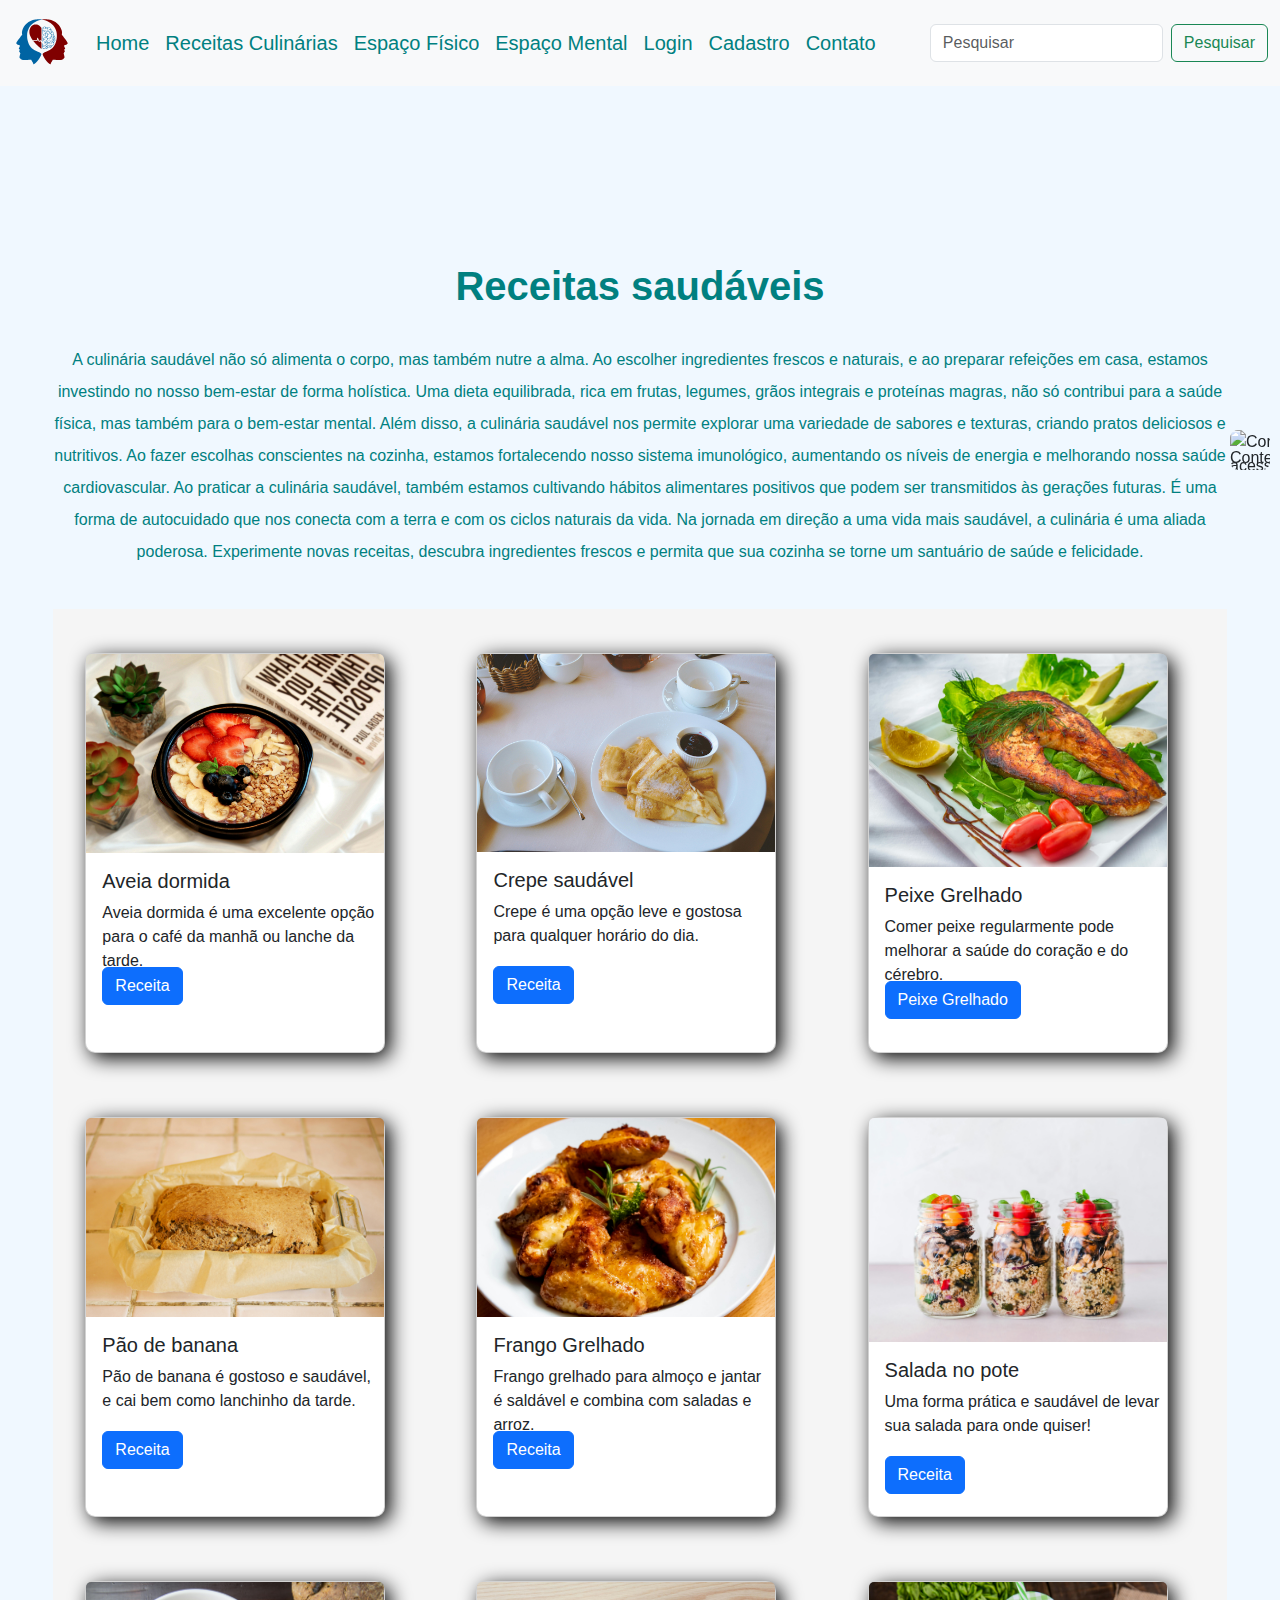
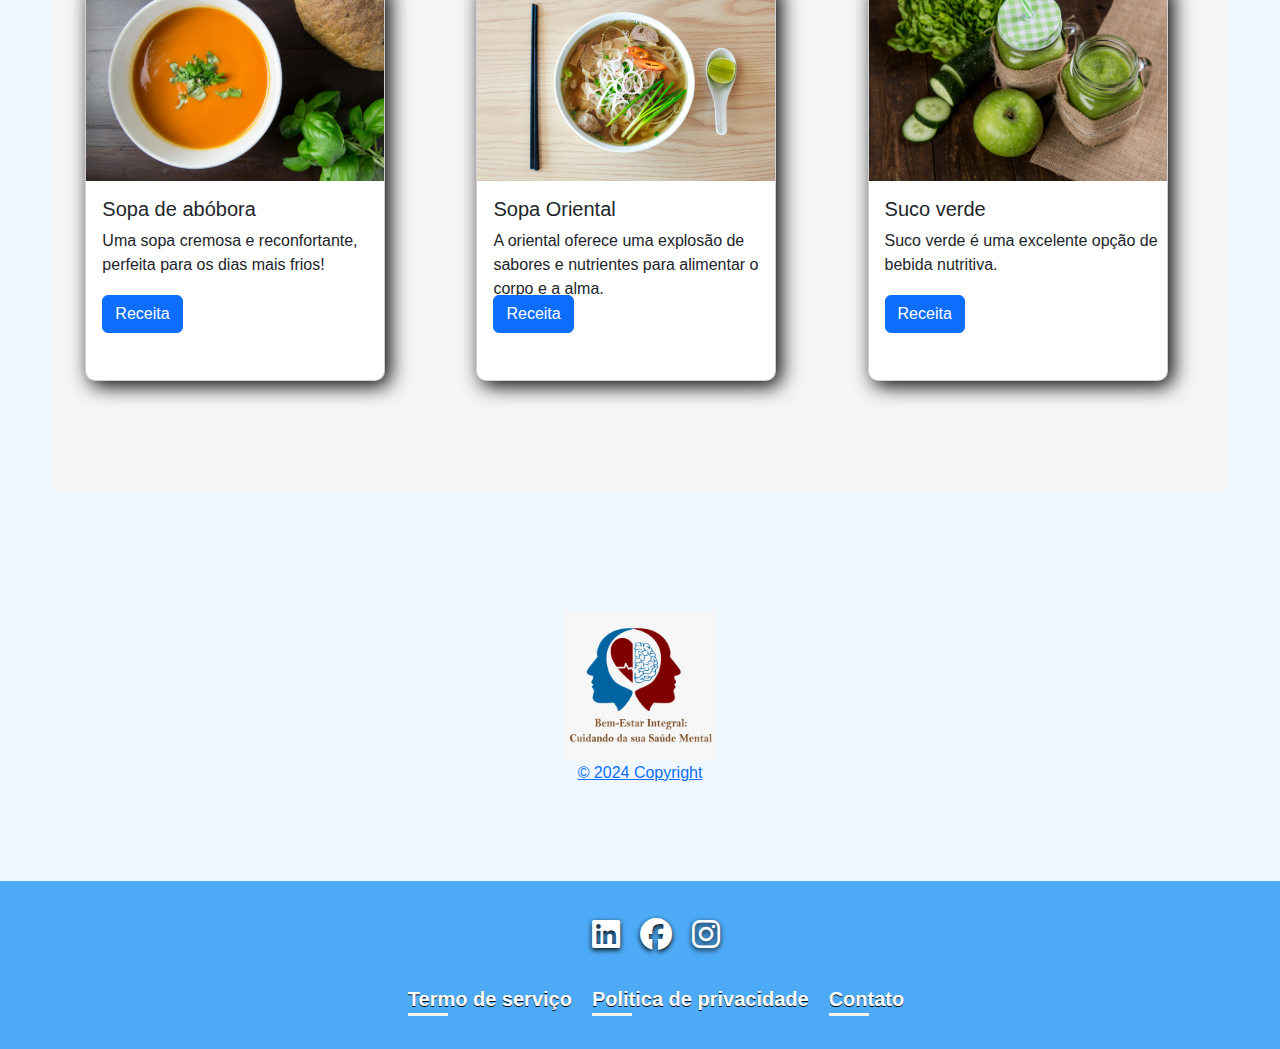
==== sections/receitas.html @ 94f9909b "adicionando pagina" ====
<!DOCTYPE html>
<html lang="pt-br">
  <head>
    <meta charset="UTF-8" />
    <meta name="viewport" content="width=device-width, initial-scale=1.0" />
    <title>Receitas Culinárias</title>
    <!--Chamada (linkagem) da biblioteca Bootstrap-->
    <link
      href="https://cdn.jsdelivr.net/npm/bootstrap@5.3.3/dist/css/bootstrap.min.css"
      rel="stylesheet"
      integrity="sha384-QWTKZyjpPEjISv5WaRU9OFeRpok6YctnYmDr5pNlyT2bRjXh0JMhjY6hW+ALEwIH"
      crossorigin="anonymous"
    />

    <!--Script do Bootstrap-->
    <script
      src="https://cdn.jsdelivr.net/npm/bootstrap@5.3.3/dist/js/bootstrap.bundle.min.js"
      integrity="sha384-YvpcrYf0tY3lHB60NNkmXc5s9fDVZLESaAA55NDzOxhy9GkcIdslK1eN7N6jIeHz"
      crossorigin="anonymous"
    ></script>

    <!--Chamada (linkaguem) do arquivo CSS-->
    <link rel="stylesheet" href="../assets/css/receitas.css" />

    <!--Chamada (linkagem) da biblioteca dos icones (fontawesome)-->
    <link rel="stylesheet" href="../plugins/fontawesome/css/all.min.css" />

    <!--Chamada (linkaguem) do arquivo JavaScript-->
    <script src="#" defer></script>
  </head>

  <body>
    <!--Seção1 - barra de navegação-->

    <!--acessibilidade-->
    <div vw class="enabled">
      <div vw-access-button class="active"></div>
      <div vw-plugin-wrapper>
        <div class="vw-plugin-top-wrapper"></div>
      </div>
    </div>
    <script src="../assets/js/libras.js"></script>
    <script>
      new window.VLibras.Widget('https://vlibras.gov.br/app');
    </script>
    <!---->

    <header>
      <!--Barra de navegação-->
      <nav class="navbar navbar-expand-lg bg-body-tertiary" id="navbar">
        <div class="container-fluid">
          <!--Start logo-->
          <a class="navbar-brand" href="#"
            ><img
              src="../assets/img/home/logo/logo.svg"
              alt="logo"
              width=""
              height="60"
          /></a>
          <!--End logo-->
          <button
            class="navbar-toggler"
            type="button"
            data-bs-toggle="collapse"
            data-bs-target="#navbarTogglerDemo02"
            aria-controls="navbarTogglerDemo02"
            aria-expanded="false"
            aria-label="Toggle navigation"
          >
            <span class="navbar-toggler-icon"></span>
          </button>
          <div class="collapse navbar-collapse" id="navbarTogglerDemo02">
            <ul class="navbar-nav me-auto mb-2 mb-lg-0">
              <!--home-->
              <li class="nav-item">
                <a
                  class="nav-link"
                  href="../index.html"
                  style="font-size: 20px; color: teal"
                >
                  Home</a
                >
              </li>
              <!--Receitas Culinarias-->
              <li class="nav-item">
                <a
                  class="nav-link"
                  href="../sections/receitas.html"
                  style="font-size: 20px; color: teal"
                >
                  Receitas Culinárias</a
                >
              </li>
              <!--Espaço Físico-->
              <li class="nav-item">
                <a
                  class="nav-link"
                  href="../sections/space_fisico.html"
                  style="font-size: 20px; color: teal"
                >
                  Espaço Físico</a
                >
              </li>
              <!--Espaço Mental-->
              <li class="nav-item">
                <a
                  class="nav-link"
                  href="../sections/space_mental.html"
                  style="font-size: 20px; color: teal"
                >
                  Espaço Mental</a
                >
              </li>
              <!--Login-->
              <li class="nav-item">
                <a
                  class="nav-link"
                  href="../sections/login.html"
                  style="font-size: 20px; color: teal"
                >
                  Login</a
                >
              </li>
              <!--Cadastro-->
              <li class="nav-item">
                <a
                  class="nav-link"
                  href="../sections/cadastro.html"
                  style="font-size: 20px; color: teal"
                >
                  Cadastro</a
                >
              </li>
              <!--Contato-->
              <li class="nav-item">
                <a
                  class="nav-link"
                  href="../sections/contato.html"
                  style="font-size: 20px; color: teal"
                >
                  Contato</a
                >
              </li>
            </ul>
            <!--Barra de pesquisa-->
            <form class="d-flex" role="search">
              <input
                class="form-control me-2"
                type="search"
                placeholder="Pesquisar"
                aria-label="Search"
              />
              <button class="btn btn-outline-success" type="submit">
                Pesquisar
              </button>
            </form>
          </div>
        </div>
      </nav>
    </header>

    <main>
      <br />
      <br />
      <br />
      <br />
      <h1 style="text-align: center">Receitas saudáveis</h1>
    <div class="text-about">
      <p>
        A culinária saudável não só alimenta o corpo, mas também nutre a alma. Ao escolher ingredientes frescos e naturais, e ao preparar refeições em casa, estamos investindo no nosso bem-estar de forma holística. Uma dieta equilibrada, rica em frutas, legumes, grãos integrais e proteínas magras, não só contribui para a saúde física, mas também para o bem-estar mental.

Além disso, a culinária saudável nos permite explorar uma variedade de sabores e texturas, criando pratos deliciosos e nutritivos. Ao fazer escolhas conscientes na cozinha, estamos fortalecendo nosso sistema imunológico, aumentando os níveis de energia e melhorando nossa saúde cardiovascular.

Ao praticar a culinária saudável, também estamos cultivando hábitos alimentares positivos que podem ser transmitidos às gerações futuras. É uma forma de autocuidado que nos conecta com a terra e com os ciclos naturais da vida.

Na jornada em direção a uma vida mais saudável, a culinária é uma aliada poderosa. Experimente novas receitas, descubra ingredientes frescos e permita que sua cozinha se torne um santuário de saúde e felicidade.
      </p>
    </div>

      

      <section
        id="cards"
        class="col-11 m-auto row row-cols-1 row-cols-md-3 g-4"
      >
        <!--card receita 01-->
        <div class="col">
          <div class="card">
            <img
              src="../assets/img/receitas/food_07.jpg"
              class="card-img-top"
              alt="..."
            />
            <div class="card-body">
              <h5 class="card-title">Aveia dormida</h5>
              <p class="card-text">
                Aveia dormida é uma excelente opção para o café da manhã ou lanche da tarde.
              </p>
              <!-- Button trigger modal -->
              <button
                type="button"
                class="btn btn-primary"
                data-bs-toggle="modal"
                data-bs-target="#modalaveia"
              >
                Receita
              </button>
              <!-- Modal -->
              <div
                class="modal fade"
                id="modalaveia"
                tabindex="-1"
                aria-labelledby="exampleModalLabel"
                aria-hidden="true"
              >
                <div class="modal-dialog">
                  <div class="modal-content">
                    <div class="modal-header">
                      <h5 class="modal-title" id="exampleModalLabel">
                        Aveia dormida
                      </h5>
                      <button
                        type="button"
                        class="btn-close"
                        data-bs-dismiss="modal"
                        aria-label="Fechar"
                      ></button>
                    </div>
                    <div class="modal-body">
                      <h4>Ingredientes:</h4>
                      <ul>
                        <li>1/2 xícara de aveia em flocos</li>
                        <li>1/2 xícara de leite de amêndoa (ou leite de sua preferência)</li>
                        <li>1 colher de sopa de iogurte grego</li>
                        <li>1 colher de chá de mel (opcional)</li>
                        <li>Morangos fatiados</li>
                      </ul>
                      
                      <h4>Modo de Preparo:</h4>
                      
                      <ol>
                        <li>Misture a aveia, o leite de amêndoa, o iogurte grego e o mel em um recipiente.</li>
                        <li>Cubra e deixe na geladeira durante a noite.</li>
                        <li>Pela manhã, sirva a aveia dormida em um prato ou tigela e adicione os morangos fatiados por cima.</li>
                        <li>Aproveite sua aveia dormida com morango!</li>
                      </ol>                      
                    </div>
                    <div class="modal-footer">
                      <button
                        type="button"
                        class="btn btn-secondary"
                        data-bs-dismiss="modal"
                      >
                        Fechar
                      </button>
                    </div>
                  </div>
                </div>
              </div>
            </div>
          </div>
        </div>

        <!--card receita 02-->
        <div class="col">
          <div class="card">
            <img
              src="../assets/img/receitas/food_02.jpg"
              class="card-img-top"
              alt="..."
            />
            <div class="card-body">
              <h5 class="card-title">Crepe saudável</h5>
              <p class="card-text">
                Crepe é uma opção leve e gostosa para qualquer horário do dia.
              </p>
              <!-- Button trigger modal -->
              <button
                type="button"
                class="btn btn-primary"
                data-bs-toggle="modal"
                data-bs-target="#modalcrepe"
              >
                Receita
              </button>
              <!-- Modal -->
              <div
                id="modalcrepe"
                class="modal fade"
                id="exampleModal"
                tabindex="-1"
                aria-labelledby="exampleModalLabel"
                aria-hidden="true"
              >
                <div class="modal-dialog">
                  <div class="modal-content">
                    <div class="modal-header">
                      <h5 class="modal-title" id="exampleModalLabel">
                        Crepe saudável
                      </h5>
                      <button
                        type="button"
                        class="btn-close"
                        data-bs-dismiss="modal"
                        aria-label="Close"
                      ></button>
                    </div>
                    <div class="modal-body">
                      <h4>Ingredientes:</h4>
                      <ul>
                        <li>1 ovo</li>
                        <li>2 colheres de sopa de farinha de aveia (ou farinha de trigo integral)</li>
                        <li>1/4 xícara de leite de amêndoa (ou leite de sua preferência)</li>
                        <li>1 colher de chá de óleo de coco (ou óleo vegetal)</li>
                        <li>Frutas frescas a gosto (por exemplo, banana, morango, mirtilo)</li>
                        <li>Mel ou xarope de bordo para adoçar (opcional)</li>
                      </ul>
                      
                      <h4>Modo de Preparo:</h4>
                      
                      <ol>
                        <li>Em uma tigela, bata o ovo.</li>
                        <li>Adicione a farinha de aveia e o leite de amêndoa, misture bem até obter uma massa homogênea.</li>
                        <li>Aqueça uma frigideira antiaderente e adicione o óleo de coco.</li>
                        <li>Despeje um pouco da massa na frigideira, espalhando-a para formar um crepe fino.</li>
                        <li>C cozinhe por cerca de 1-2 minutos de cada lado, até dourar levemente.</li>
                        <li>Retire o crepe da frigideira e recheie com as frutas frescas.</li>
                        <li>Dobre o crepe ao meio ou enrole-o e sirva.</li>
                        <li>Adicione mel ou xarope de bordo, se desejar.</li>
                      </ol>
                      
                    </div>
                    <div class="modal-footer">
                      <button
                        type="button"
                        class="btn btn-secondary"
                        data-bs-dismiss="modal"
                      >
                        Fechar
                      </button>
                    </div>
                  </div>
                </div>
              </div>
            </div>
          </div>
        </div>

        <!--card receita 03-->
        <div class="col">
          <div class="card">
            <img
              src="../assets/img/receitas/food_03.jpg"
              class="card-img-top"
              alt="..."
            />
            <div class="card-body">
              <h5 class="card-title">Peixe Grelhado</h5>
              <p class="card-text">
                Comer peixe regularmente pode melhorar a saúde do coração e do cérebro.
              </p>
              <!-- Button trigger modal -->
              <button
                type="button"
                class="btn btn-primary"
                data-bs-toggle="modal"
                data-bs-target="#modalpeixe"
              >
                Peixe Grelhado
              </button>
              <!-- Modal -->
              <div
                id="modalpeixe"
                class="modal fade"
                id="exampleModal"
                tabindex="-1"
                aria-labelledby="exampleModalLabel"
                aria-hidden="true"
              >
                <div class="modal-dialog">
                  <div class="modal-content">
                    <div class="modal-header">
                      <h5 class="modal-title" id="exampleModalLabel">
                        Peixe grelhado
                      </h5>
                      <button
                        type="button"
                        class="btn-close"
                        data-bs-dismiss="modal"
                        aria-label="Close"
                      ></button>
                    </div>
                    <div class="modal-body">
                      <h4>Ingredientes</h4>
                      <ul>
                        <li>Peça de filé de peixe fresco (salmão, tilápia, robalo, etc.)</li>
                        <li>Azeite de oliva extra virgem</li>
                        <li>Sal e pimenta a gosto</li>
                        <li>Ervas frescas (salsa, coentro, tomilho) ou secas</li>
                        <li>Limão (opcional)</li>
                    </ul>
                    <h4>Modo de Preparo:</h4>
                    <ol>
                        <li>Pré-aqueça a grelha em fogo médio-alto.</li>
                        <li>Tempere o filé de peixe com azeite de oliva, sal, pimenta e suas ervas preferidas.</li>
                        <li>Grelhe o peixe por 3-4 minutos de cada lado, ou até que esteja cozido ao seu gosto.</li>
                        <li>Sirva com fatias de limão, se desejar.</li>
                    </ol>
                    </div>
                    <div class="modal-footer">
                      <button
                        type="button"
                        class="btn btn-secondary"
                        data-bs-dismiss="modal"
                      >
                        Fechar
                      </button>
                    </div>
                  </div>
                </div>
              </div>
            </div>
          </div>
        </div>

        <!--card receita 04-->
        <div class="col">
          <div class="card">
            <img
              src="../assets/img/receitas/food_04.jpg"
              class="card-img-top"
              alt="..."
            />
            <div class="card-body">
              <h5 class="card-title">Pão de banana</h5>
              <p class="card-text">
                Pão de banana é gostoso e saudável, e cai bem como lanchinho da tarde.
              </p>
              <!-- Button trigger modal -->
              <button
                type="button"
                class="btn btn-primary"
                data-bs-toggle="modal"
                data-bs-target="#bananamodal"
              >
                Receita
              </button>
              <!-- Modal -->
              <div
                id="bananamodal"
                class="modal fade"
                id="exampleModal"
                tabindex="-1"
                aria-labelledby="exampleModalLabel"
                aria-hidden="true"
              >
                <div class="modal-dialog">
                  <div class="modal-content">
                    <div class="modal-header">
                      <h5 class="modal-title" id="exampleModalLabel">
                        Pão de banana
                      </h5>
                      <button
                        type="button"
                        class="btn-close"
                        data-bs-dismiss="modal"
                        aria-label="Close"
                      ></button>
                    </div>
                    <div class="modal-body">
                      <h4>Ingredientes:</h4>
    <ul>
        <li>3 bananas maduras</li>
        <li>1/3 xícara de óleo vegetal</li>
        <li>1 ovo</li>
        <li>1/2 xícara de açúcar</li>
        <li>1 1/2 xícara de farinha de trigo</li>
        <li>1 colher de chá de bicarbonato de sódio</li>
        <li>1 colher de chá de essência de baunilha</li>
        <li>Uma pitada de sal</li>
        <li>Opcional: nozes picadas, passas ou gotas de chocolate</li>
    </ul>
    <h4>Modo de Preparo:</h4>
    <ol>
        <li>Pré-aqueça o forno a 180°C e unte uma forma para pão.</li>
        <li>Em uma tigela grande, amasse as bananas até ficarem homogêneas.</li>
        <li>Adicione o óleo vegetal, o ovo, o açúcar e a essência de baunilha, misturando bem.</li>
        <li>Acrescente a farinha de trigo, o bicarbonato de sódio e o sal, misturando até formar uma massa uniforme.</li>
        <li>Se desejar, adicione as nozes picadas, passas ou gotas de chocolate, misturando delicadamente.</li>
        <li>Transfira a massa para a forma preparada e leve ao forno por cerca de 50-60 minutos, ou até que um palito inserido no centro saia limpo.</li>
        <li>Deixe esfriar antes de cortar e servir.</li>
    </ol>
                    </div>
                    <div class="modal-footer">
                      <button
                        type="button"
                        class="btn btn-secondary"
                        data-bs-dismiss="modal"
                      >
                        Fechar
                      </button>
                    </div>
                  </div>
                </div>
              </div>
            </div>
          </div>
        </div>

        <!--card receita 05-->
        <div class="col">
          <div class="card">
            <img
              src="../assets/img/receitas/food_05.jpg"
              class="card-img-top"
              alt="..."
            />
            <div class="card-body">
              <h5 class="card-title">Frango Grelhado</h5>
              <p class="card-text">
                Frango grelhado para almoço e jantar é saldável e combina com saladas e arroz.
              </p>
              <!-- Button trigger modal -->
              <button
                type="button"
                class="btn btn-primary"
                data-bs-toggle="modal"
                data-bs-target="#modalfrango"
              >
                Receita
              </button>
              <!-- Modal -->
              <div
                id="modalfrango"
                class="modal fade"
                id="exampleModal"
                tabindex="-1"
                aria-labelledby="exampleModalLabel"
                aria-hidden="true"
              >
                <div class="modal-dialog">
                  <div class="modal-content">
                    <div class="modal-header">
                      <h5 class="modal-title" id="exampleModalLabel">
                        Frango Grelhado
                      </h5>
                      <button
                        type="button"
                        class="btn-close"
                        data-bs-dismiss="modal"
                        aria-label="Close"
                      ></button>
                    </div>
                    <div class="modal-body">
                      <h4>Ingredientes</h4>
                      <ul>
                        <li>Peito de frango desossado e sem pele</li>
                        <li>Limão</li>
                        <li>Alho em pó</li>
                        <li>Sal e pimenta a gosto</li>
                        <li>Ervas frescas ou secas (como tomilho, alecrim, salsa)</li>
                        <li>Azeite de oliva extra virgem</li>
                    </ul>
                    <h4>Modo de Preparo:</h4>
                    <ol>
                        <li>Tempere o peito de frango com suco de limão, alho em pó, sal, pimenta e suas ervas preferidas.</li>
                        <li>Deixe marinar na geladeira por pelo menos 30 minutos.</li>
                        <li>Pré-aqueça a grelha em fogo médio-alto.</li>
                        <li>Grelhe o frango por 6-8 minutos de cada lado, ou até que esteja cozido por completo.</li>
                        <li>Sirva quente e aproveite!</li>
                    </ol>
                    </div>
                    <div class="modal-footer">
                      <button
                        type="button"
                        class="btn btn-secondary"
                        data-bs-dismiss="modal"
                      >
                        Fechar
                      </button>
                    </div>
                  </div>
                </div>
              </div>
            </div>
          </div>
        </div>

        <!--card receita 06-->
        <div class="col">
          <div class="card">
            <img
              src="../assets/img/receitas/food_06.jpg"
              class="card-img-top"
              alt="..."
            />
            <div class="card-body">
              <h5 class="card-title">Salada no pote</h5>
              <p class="card-text">
                Uma forma prática e saudável de levar sua salada para onde quiser!
              </p>
              <!-- Button trigger modal -->
              <button
                type="button"
                class="btn btn-primary"
                data-bs-toggle="modal"
                data-bs-target="#modalsalada"
              >
                Receita
              </button>
              <!-- Modal -->
              <div
                id="modalsalada"
                class="modal fade"
                id="exampleModal"
                tabindex="-1"
                aria-labelledby="exampleModalLabel"
                aria-hidden="true"
              >
                <div class="modal-dialog">
                  <div class="modal-content">
                    <div class="modal-header">
                      <h5 class="modal-title" id="exampleModalLabel">
                        Salada no Pote
                      </h5>
                      <button
                        type="button"
                        class="btn-close"
                        data-bs-dismiss="modal"
                        aria-label="Close"
                      ></button>
                    </div>
                    <div class="modal-body">
                     <h4>Ingredientes</h4>

<ul>
    <li>Alface picada</li>
    <li>Rúcula</li>
    <li>Cenoura ralada</li>
    <li>Tomate cereja cortado ao meio</li>
    <li>Pepino em rodelas</li>
    <li>Queijo branco em cubos</li>
    <li>Frango desfiado</li>
    <li>Molho de sua preferência (limão, azeite, sal e pimenta)</li>
</ul>
<h4>Modo de preparo:</h4>
<p>Monte as camadas na seguinte ordem: molho, cenoura, tomate, pepino, alface, rúcula, queijo e frango.</p>

<p>Fechado hermeticamente, o pote de vidro pode ser armazenado na geladeira por até 3 dias.</p>

                    </div>
                    <div class="modal-footer">
                      <button
                        type="button"
                        class="btn btn-secondary"
                        data-bs-dismiss="modal"
                      >
                        Fechar
                      </button>
                    </div>
                  </div>
                </div>
              </div>
            </div>
          </div>
        </div>

        <!--card receita 07-->
        <div class="col">
          <div class="card">
            <img
              src="../assets/img/receitas/food_01.jpg"
              class="card-img-top"
              alt="..."
            />
            <div class="card-body">
              <h5 class="card-title">Sopa de abóbora</h5>
              <p class="card-text">
                Uma sopa cremosa e reconfortante, perfeita para os dias mais frios!
              </p>
              <!-- Button trigger modal -->
              <button
                type="button"
                class="btn btn-primary"
                data-bs-toggle="modal"
                data-bs-target="#modalsopa"
              >
                Receita
              </button>
              <!-- Modal -->
              <div
                id="modalsopa"
                class="modal fade"
                id="exampleModal"
                tabindex="-1"
                aria-labelledby="exampleModalLabel"
                aria-hidden="true"
              >
                <div class="modal-dialog">
                  <div class="modal-content">
                    <div class="modal-header">
                      <h5 class="modal-title" id="exampleModalLabel">
                        Sopa de abóbora
                      </h5>
                      <button
                        type="button"
                        class="btn-close"
                        data-bs-dismiss="modal"
                        aria-label="Close"
                      ></button>
                    </div>
                    <div class="modal-body">
                      <h4>Ingredientes</h4>

<ul>
    <li>500g de abóbora descascada e cortada em cubos</li>
    <li>1 cebola picada</li>
    <li>2 dentes de alho picados</li>
    <li>1 batata média descascada e cortada em cubos</li>
    <li>1 cenoura descascada e cortada em rodelas</li>
    <li>1 litro de caldo de legumes</li>
    <li>Sal e pimenta a gosto</li>
    <li>1 colher de sopa de azeite de oliva</li>
    <li>Salsinha picada para decorar</li>
</ul>

<h4>Modo de preparo:</h4>

<ol>
    <li>Em uma panela grande, refogue a cebola e o alho no azeite até ficarem dourados.</li>
    <li>Adicione a abóbora, a batata e a cenoura. Refogue por alguns minutos.</li>
    <li>Despeje o caldo de legumes na panela e deixe ferver.</li>
    <li>Reduza o fogo e cozinhe por cerca de 20-25 minutos, ou até que os legumes estejam macios.</li>
    <li>Com um mixer de mão, processe a sopa até ficar cremosa. Se preferir, você pode transferir a sopa para um liquidificador.</li>
    <li>Tempere com sal e pimenta a gosto.</li>
    <li>Sirva quente, decorada com salsinha picada.</li>
</ol>
                    </div>
                    <div class="modal-footer">
                      <button
                        type="button"
                        class="btn btn-secondary"
                        data-bs-dismiss="modal"
                      >
                        Fechar
                      </button>
                    </div>
                  </div>
                </div>
              </div>
            </div>
          </div>
        </div>

        <!--card receita 08-->
        <div class="col">
          <div class="card">
            <img
              src="../assets/img/receitas/food_09.jpg"
              class="card-img-top"
              alt="..."
            />
            <div class="card-body">
              <h5 class="card-title">Sopa Oriental</h5>
              <p class="card-text">
                A oriental oferece uma explosão de sabores e nutrientes para alimentar o corpo e a alma.
              </p>
              <!-- Button trigger modal -->
              <button
                type="button"
                class="btn btn-primary"
                data-bs-toggle="modal"
                data-bs-target="#modalsopa-02"
              >
                Receita
              </button>
              <!-- Modal -->
              <div
                id="modalsopa-02"
                class="modal fade"
                id="exampleModal"
                tabindex="-1"
                aria-labelledby="exampleModalLabel"
                aria-hidden="true"
              >
                <div class="modal-dialog">
                  <div class="modal-content">
                    <div class="modal-header">
                      <h5 class="modal-title" id="exampleModalLabel">
                        Sopa Oriental
                      </h5>
                      <button
                        type="button"
                        class="btn-close"
                        data-bs-dismiss="modal"
                        aria-label="Close"
                      ></button>
                    </div>
                    <div class="modal-body">
                      <h4>Ingredientes</h4>
                      <ul>
                        <li>Caldo de legumes caseiro</li>
                        <li>Gengibre fresco ralado</li>
                        <li>Alho picado</li>
                        <li>Cenoura cortada em rodelas finas</li>
                        <li>Brócolis cortado em pedaços pequenos</li>
                        <li>Cogumelos fatiados</li>
                        <li>Tofu cortado em cubos</li>
                        <li>Molho de soja (opcional)</li>
                        <li>Pimenta moída a gosto</li>
                        <li>Cebolinha picada para decorar</li>
                    </ul>
                    
                   <h4>Modo de preparo</h4>
                    <ol>
                        <li>Aqueça o caldo de legumes em uma panela.</li>
                        <li>Adicione o gengibre ralado e o alho picado.</li>
                        <li>Deixe ferver e adicione a cenoura, brócolis e cogumelos.</li>
                        <li>Cozinhe até que os legumes estejam macios.</li>
                        <li>Adicione o tofu e deixe aquecer por mais alguns minutos.</li>
                        <li>Tempere com molho de soja, se desejar, e pimenta moída a gosto.</li>
                        <li>Sirva quente, decorado com cebolinha picada.</li>
                    </ol>
                    
                    </div>
                    <div class="modal-footer">
                      <button
                        type="button"
                        class="btn btn-secondary"
                        data-bs-dismiss="modal"
                      >
                        Fechar
                      </button>
                    </div>
                  </div>
                </div>
              </div>
            </div>
          </div>
        </div>

        <!--card receita 09-->

        <div class="col">
          <div class="card">
            <img
              src="../assets/img/receitas/food_08.jpg"
              class="card-img-top"
              alt="..."
            />
            <div class="card-body">
              <h5 class="card-title">Suco verde</h5>
              <p class="card-text">
                Suco verde é uma excelente opção de bebida nutritiva.
              </p>
              <!-- Button trigger modal -->
              <button
                type="button"
                class="btn btn-primary"
                data-bs-toggle="modal"
                data-bs-target="#modalsuco"
              >
                Receita
              </button>
              <!-- Modal -->
              <div
                id="modalsuco"
                class="modal fade"
                id="exampleModal"
                tabindex="-1"
                aria-labelledby="exampleModalLabel"
                aria-hidden="true"
              >
                <div class="modal-dialog">
                  <div class="modal-content">
                    <div class="modal-header">
                      <h5 class="modal-title" id="exampleModalLabel">
                        Suco verde
                      </h5>
                      <button
                        type="button"
                        class="btn-close"
                        data-bs-dismiss="modal"
                        aria-label="Close"
                      ></button>
                    </div>
                    <div class="modal-body">
                      <h4>Ingredientes</h4>
                      <ul>
                        <li>2 folhas de couve fresca</li>
                        <li>1 maçã verde, sem sementes e cortada em pedaços</li>
                        <li>1/2 pepino, descascado e cortado em rodelas</li>
                        <li>1/2 limão espremido</li>
                        <li>1 pedaço pequeno de gengibre fresco, descascado</li>
                        <li>200 ml de água de coco (ou água filtrada)</li>
                        <li>Gelo a gosto (opcional)</li>
                    </ul>
                    
                    <h4>Modo de preparo:</h4>
                    <ol>
                        <li>Lave bem as folhas de couve.</li>
                        <li>No liquidificador, adicione todos os ingredientes.</li>
                        <li>Bata até obter uma mistura homogênea.</li>
                        <li>Se desejar, adicione gelo para servir bem gelado.</li>
                        <li>Sirva imediatamente.</li>
                    </ol>
                    </div>
                    <div class="modal-footer">
                      <button
                        type="button"
                        class="btn btn-secondary"
                        data-bs-dismiss="modal"
                      >
                        Fechar
                      </button>
                    </div>
                  </div>
                </div>
              </div>
            </div>
          </div>
        </div>
      </section>

      <!--End Cards-->
      <br />
    </main>

    <br />
    <br />
    <br />
    <br />
    <!--logo2-->

    <div class="logo2">
      <div class="text-center">
        <img
          id="logofooter"
          src="../assets/img/receitas/logo_2.jpeg"
          alt=""
          style="width: 150px; height: 150px"
        />
      </div>
      <div class="text-center">
        <a href="/" id="copyfooter"> &copy 2024 Copyright </a>
      </div>
    </div>

    <br />
    <br />
    <br />
    <br />

    <!--logo 2 -->
    <!-- 
 <footer class="page-footer font-small blue p-5" style="background-color:rgb(231, 230, 235);">
    <div class="text-center">
        <img id="logofooter" src="../assets/img/receitas/logo_2.jpeg" alt="">
    </div>
    <div class="text-center">
      <a href="/" id="copyfooter"> &copy 2024 Copyright  </a>
    </div>
  </footer> 
 -->

    <!--Rodapé-->

     <!--Rodapé-->
     <footer class="rodape">
      <ul class="link-icons">
        <!---->
        <li class="social-icon">
          <a href="" class="icon">
            <i class="fa-brands fa-linkedin"></i>
          </a>
        </li>
        <!---->
        <li class="social-icon">
          <a href="" class="icon">            
            <i class="fa-brands fa-facebook"></i>
          </a>
        </li>
        <!---->
        <li class="social-icon">
          <a href="" class="icon">            
            <i class="fa-brands fa-instagram"></i>
          </a>
        </li>
        <!---->
      </ul>
      <ul class="menu-footer">
        <li class="menu-elementos">
          <a href="" class="menu-link">Termo de serviço</a>
        </li>
        <li class="menu-elementos">
          <a href="" class="menu-link">Politica de privacidade</a>
        </li>
        <li class="menu-elementos">
          <a href="" class="menu-link">Contato</a>
        </li>
      </ul>
      </div>
    </footer>
  </body>
</html>
---- assets/css/receitas.css ----
* {
    margin: 0;
    padding: 0;
    box-sizing: border-box;
    text-decoration: none;
    font-family: sans-serif;
}

/*--------Estilização da Seção MAIN--------*/
body {
    background-color:aliceblue;
}

h1{
    margin-top: 5rem;
    text-align: center;
    color: teal;
    font-weight: 600;
}

.text-about{
    text-align: center;
    padding: 2% 4% 2% 4%;
    line-height: 2em;
    color: teal;
}
.text-about h3{
    font-style: italic;
}
#cards{
    background-color: whitesmoke;
    padding-bottom:7%;
    
}
.card{
    height: 400px;
    width: 300px;
    margin: 20px;
    box-shadow: 5px 5px 20px black;
    border-radius: 10px;
}


.card-text{
    height: 50px;
    width: 280px;
}
/*Footer*/
.rodape{
    position: relative;
    display: flex;
    justify-content: center;
    flex-direction: column;
    align-items: center;
    background-color: #4daaf6;
    width: 100%;
    padding: 20px 50px;
    min-height: 100px;   
}
.link-icons{
    display: flex;
    justify-content: center;
    align-items: center;
    position: relative;
    margin: 10px 5px;
    flex-wrap: wrap;
}
.social-icon{
    list-style: none;
}

.icon{
    color: white;
    font-size: 32px;
    display:inline-block;
    margin: 0 10px;
    transition: 0.5s;
    text-shadow: 0 2px 5px #000;
}
.icon:hover{
    transform: translateY(-10px);
}

.menu-footer{
    display: flex;
    justify-content: center;
    position: relative;
    align-items: center;
    margin: 10px 0;
    flex-wrap: wrap;
}

.menu-elementos{
    list-style: none;
}
.menu-link{
    color: white;
    font-size: 20px;
    font-weight: 600;
    display: inline-block;
    position: relative;
    text-decoration: none;
    margin: 5px 10px;
    opacity: 0.5px;
    transition: 0.3s;
    text-shadow: 0 1px 0px #000;    
}

.menu-link::after {
    content: '';
    position: absolute;
    left: 0;
    bottom: -2px; /* Altura da linha abaixo do texto */
    width: 40px; /* Largura da linha*/
    border-bottom: 3px solid #f3f3f3; /* Cor e estilo da linha */
  }

  .menu-link :hover{
    transform: scale(2.2);
  }

/*-----------------Footer-----------------*/
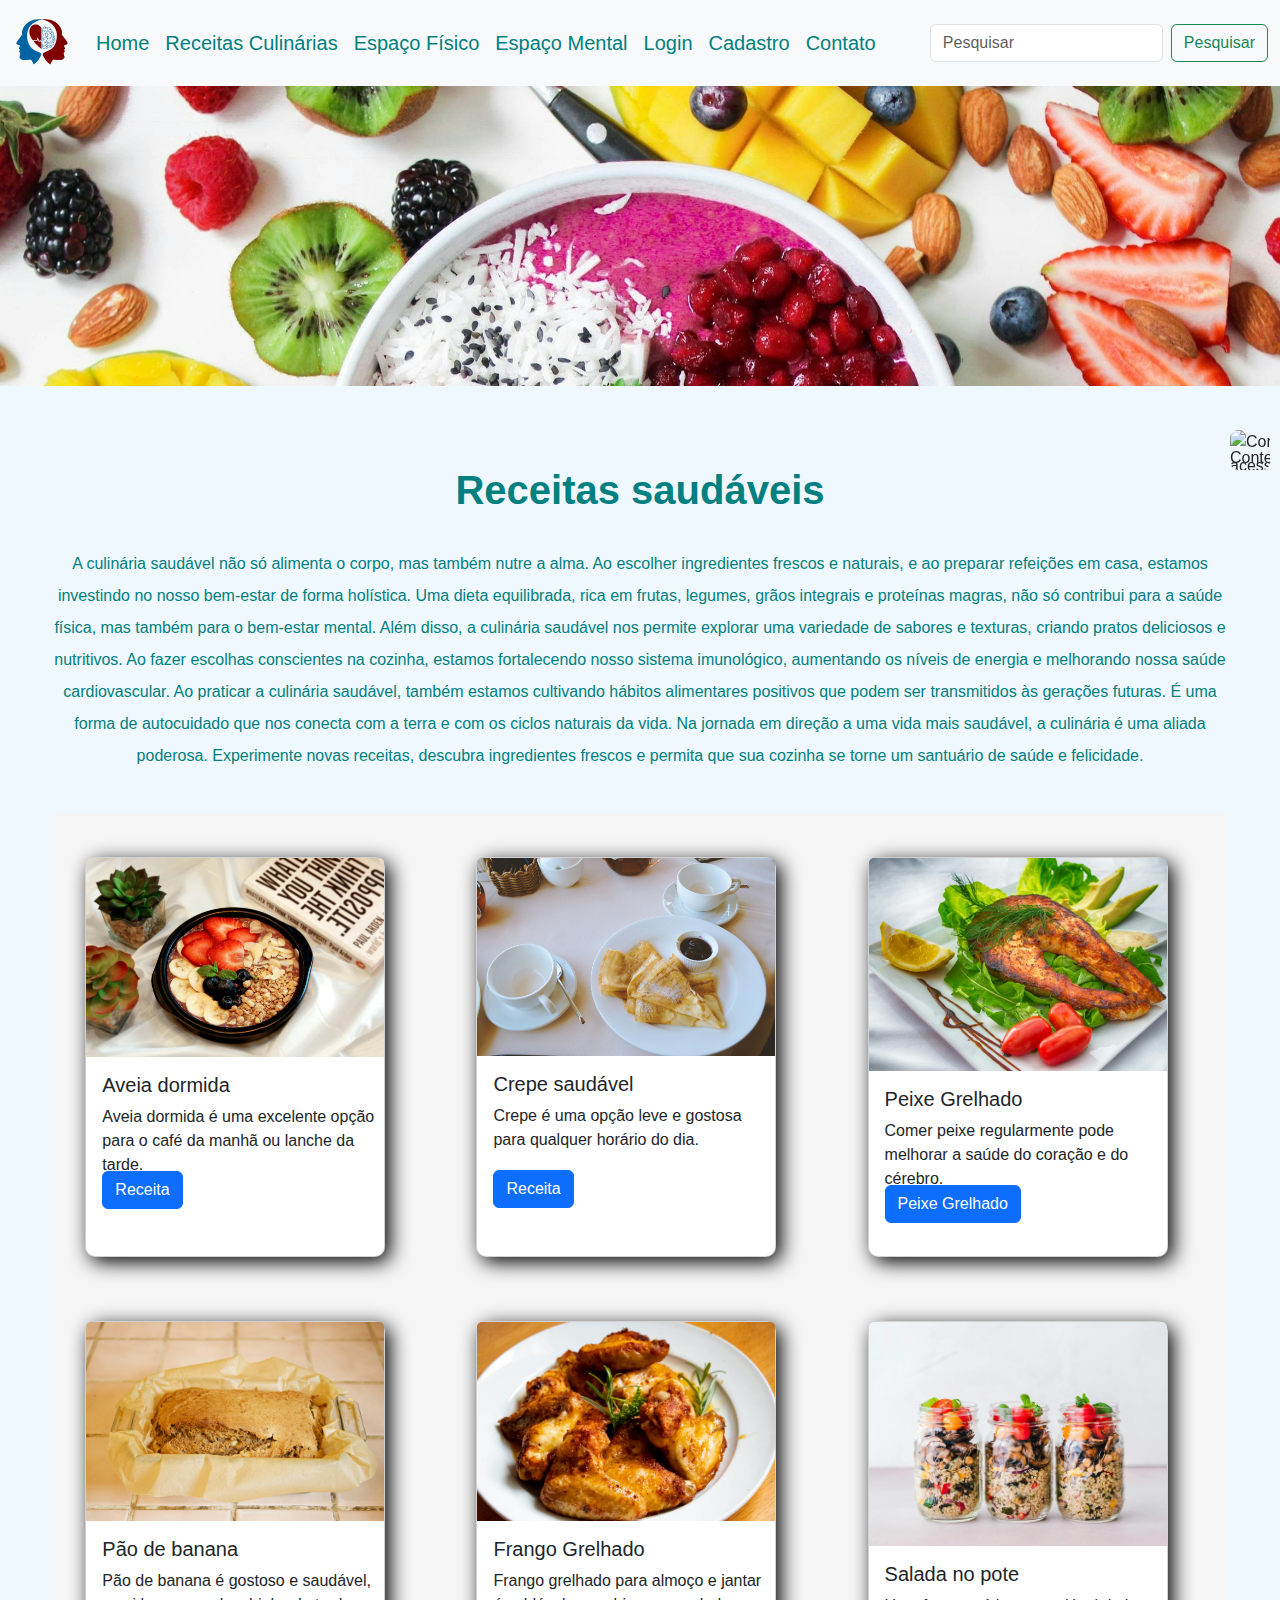
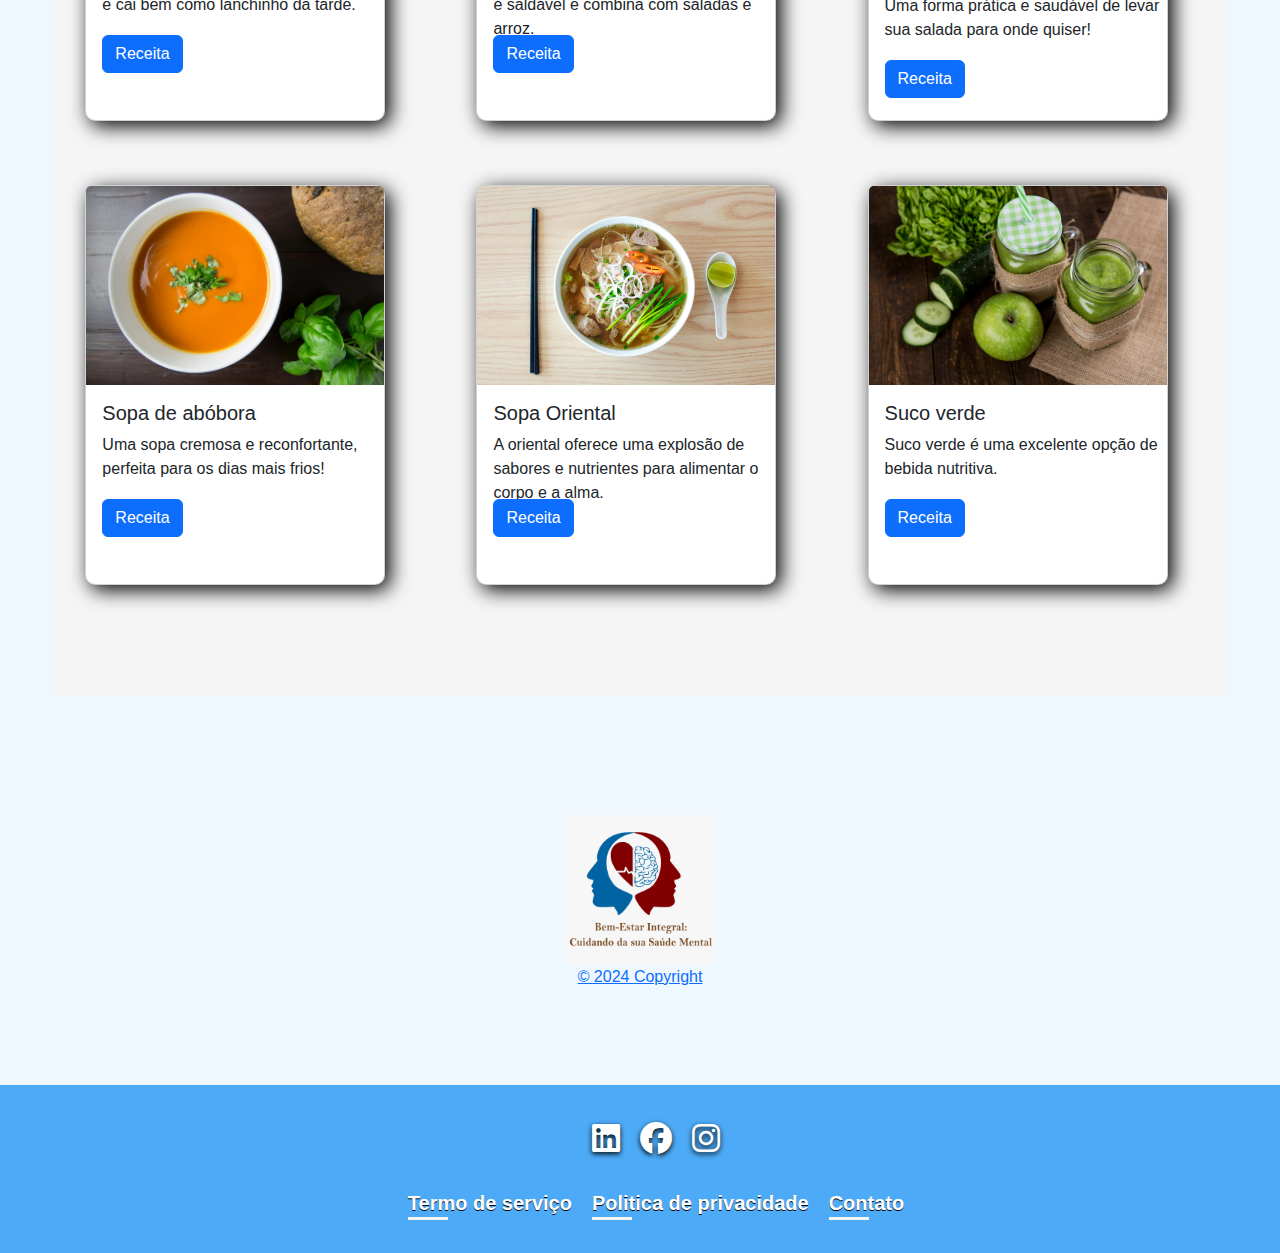
==== commit 92b00601: "ajuste pagina receitas" ====
--- a/sections/receitas.html
+++ b/sections/receitas.html
@@ -45,7 +45,7 @@
     </script>
     <!---->
 
-    <header>
+    <header class="header">
       <!--Barra de navegação-->
       <nav class="navbar navbar-expand-lg bg-body-tertiary" id="navbar">
         <div class="container-fluid">
@@ -157,13 +157,13 @@
           </div>
         </div>
       </nav>
+      <div class="container-banner">
+        <img src="../assets/img/receitas/food_12.jpg" alt="" class="img-banner">
+      </div>
     </header>
 
     <main>
-      <br />
-      <br />
-      <br />
-      <br />
+      
       <h1 style="text-align: center">Receitas saudáveis</h1>
     <div class="text-about">
       <p>
--- a/assets/css/receitas.css
+++ b/assets/css/receitas.css
@@ -10,6 +10,23 @@
 body {
     background-color:aliceblue;
 }
+.img-banner{
+    width: 100%;
+    height: auto;
+    display: block;
+}
+
+.container-banner{
+    width: 100%;
+    height: 300px; /* Altura fixa ajustada conforme necessário */
+    overflow: hidden; /* Esconde a parte da imagem que ultrapassa a altura definida */
+   
+}
+.header {
+    position: relative;
+    width: 100%;
+}
+
 
 h1{
     margin-top: 5rem;
